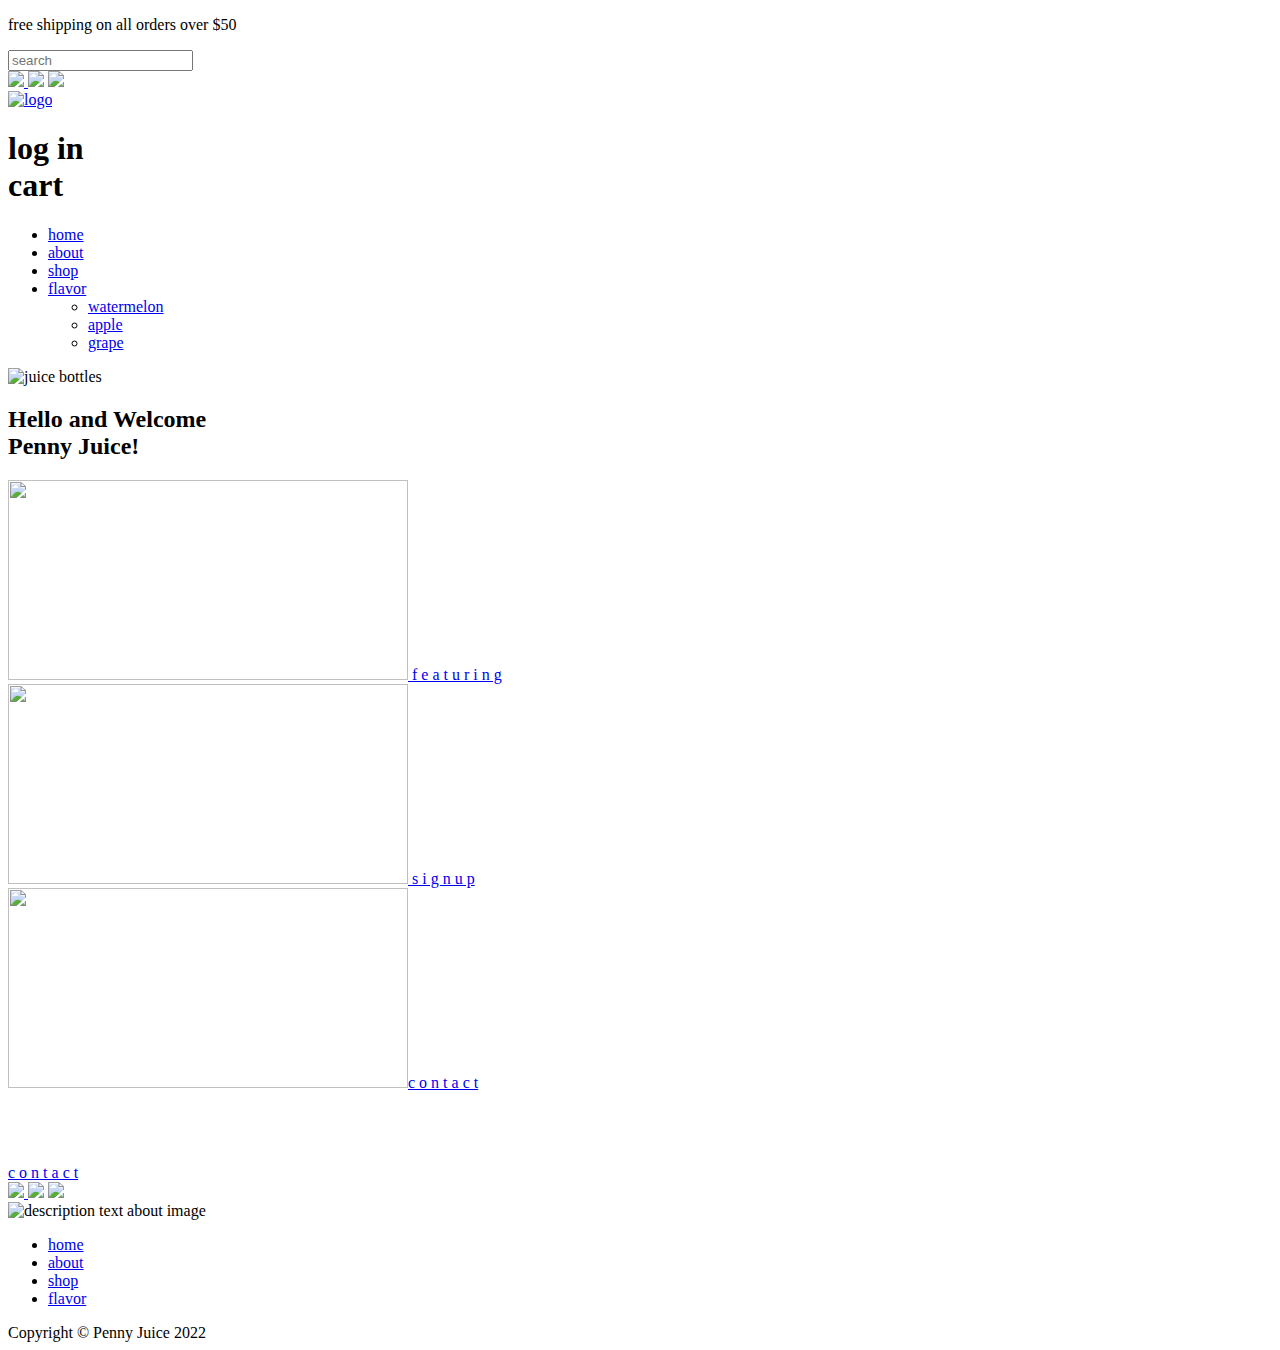
==== index.html @ 49f411d3 "Add files via upload" ====
<!DOCTYPE html>
<html lang="en">
<head>
    <meta charset="UTF-8">
    <title>Penny Juice - Healthy Lifestyle Website</title>
    <meta name="Keywords" content="Las Vegas, Healthy Lifestly, Events, Pre School, Juices">
      <meta name="author" content="Lexus Quirante">
      <meta name="viewpoint" content= "width=device-width, initial-scale=1.0">
      <link rel="stylesheet" type="text/css" href="../CSS/mystyle.css"> 
        
       
</head>
 
<body> 
 <div class ="container">
   <div class ="header">  
    
     <div class ="announcement">
         <p>free shipping on all orders over $50</p> </div>
       
        <input type="text" name="search"  placeholder="search" class="search" /> 
             <a href="#" class="btn"><i class="fas fa-sarch"></i> </a> 
             
            <div class ="socialmedia">
                     
                     <a href="https://www.instagram.com/" target="_blank"><img src="../IMAGES/instagram.jpg" width=30px> </a>
                     <a href="https://www.twitter.com/" target="_blank"><img src="../IMAGES/twitter.jpg" width=30px></a>
                     <a href="https://www.facebook.com/" target="_blank"><img src="../IMAGES/facebook.jpg" width=30px></a>
                      
              </div>
       
               <div class ="logo">
                   <a href="../HTML/index.html" target="_blank"><img src="../LOGO/pennyjuicefinallogo.png"alt="logo"> </a>
        </div> 

       <h1>
         log in <br> cart 
       </h1>    
    
       <div class ="content">  </div>
            <div class ="topnav">
               <ul>
                    <li><a href="../HTML/index.html">home</a></li>
               
                     <li><a href="../HTML/about.html">about</a></li>
               
                     <li><a href="../HTML/shop.html">shop</a></li>
                
                     <li><a href="../HTML/flavor.html">flavor</a>
                         <ul>
                           <li><a href="../HTML/watermelon.html">watermelon</a></li>
                           <li><a href="../HTML/apple.html">apple</a></li>
                           <li><a href="../HTML/grape.html">grape</a></li>
  
                       </ul>
                       </li>
        
                </ul>
              </div>
              
              <div class ="homepic">
                 <img src="../IMAGES/bottlehome_opti.jpg" width="700px" height="350px" alt="juice bottles">
                 
                <h2> Hello and Welcome <br> Penny Juice! </h2>   
            
            </div>   
             
              <div class="flex-container">    
                
                  <div class="feat">
                      <a href="../HTML/featuring.html" target="_blank"><img src="../IMAGES/feathome-oopti.jpg" width="400" height="200">  f e a t u r i n g  </a>
                
                  </div>
                  <div class="signup">
                     <a href="../HTML/signup.html" target="_blank">
                         <img src="../IMAGES/signup-opti.jpg" width="400px" height="200"> s i g n   u p </a>
                      
                  </div>
                  <div class="contact">
                      <a href="../HTML/contact.html" target="_blank"><img src="../IMAGES/contact-opti.jpg" width="400" height="200">c o n t a c t</a>
                  
                  </div>
                  
                
                
              </div>                        
             <br><br><br><br>
             
                     
       <div class="contactfooter"> 
                       <a href="../HTML/contact.html" >c o n t a c t</a>
                       </div>
            <div class="footer">
                   <div class ="socialfooter">
                     
                     <a href="https://www.instagram.com/" target="_blank"><img src="../IMAGES/instagram.jpg" width=30px> </a>
                     <a href="https://www.twitter.com/" target="_blank"><img src="../IMAGES/twitter.jpg" width=30px></a>
                     <a href="https://www.facebook.com/" target="_blank"><img src="../IMAGES/facebook.jpg" width=30px></a>
                      
              </div>
                <div class ="footerlogo">
              <img src="../LOGO/pennyjuicefinallogo.png"  alt="description text about image">    
             
        </div> 
                   <div class ="bottomnav">
                       <ul>
                     <li><a href="../HTML/index.html">home</a></li>
               
                     <li><a href="../HTML/about.html">about</a></li>
               
                     <li><a href="../HTML/shop.html">shop</a></li>
                
                     <li><a href="../HTML/flavor.html">flavor</a>
                       </li>
        
                </ul>
              </div>
              
                       <div></div>
                        <div class="copy">
                       Copyright &copy; Penny Juice 2022  
                </div>

            </div>
                          
    
            
            
            
            
            
             
     </div>
         
         
         
         
        
         
         
     </div>  

    
    
    
    
    
     
    
    
    
    
    
    
    
    
 

    
    
</body>
</html>
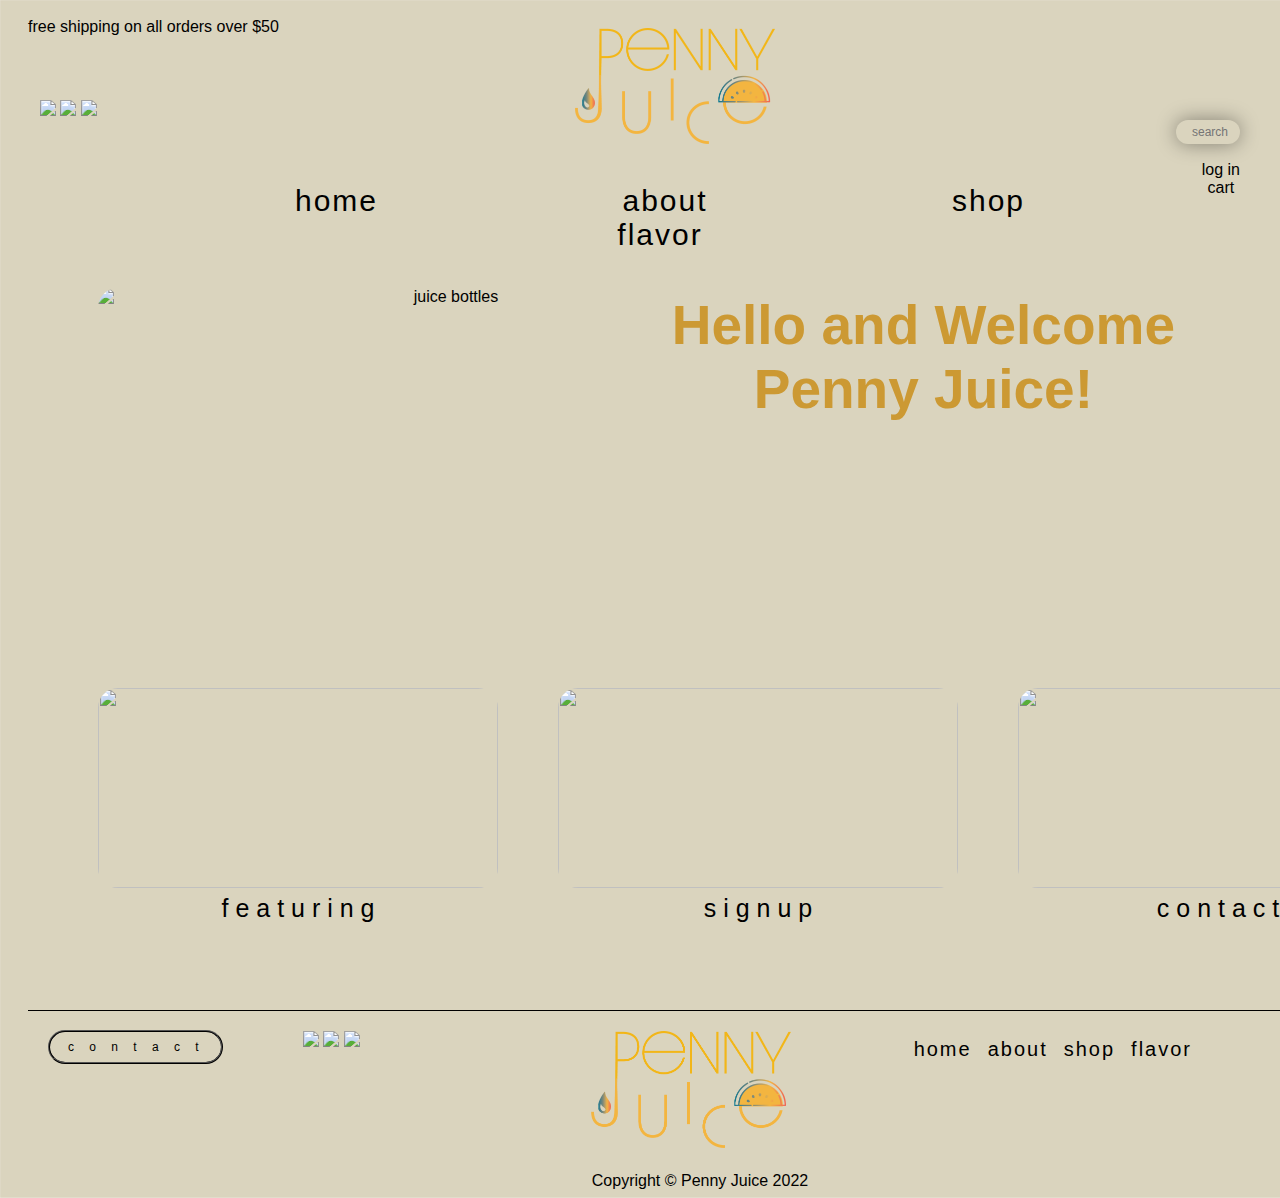
==== commit 4af4456e: "Update index.html" ====
--- a/index.html
+++ b/index.html
@@ -6,7 +6,7 @@
     <meta name="Keywords" content="Las Vegas, Healthy Lifestly, Events, Pre School, Juices">
       <meta name="author" content="Lexus Quirante">
       <meta name="viewpoint" content= "width=device-width, initial-scale=1.0">
-      <link rel="stylesheet" type="text/css" href="../CSS/mystyle.css"> 
+      <link rel="stylesheet" type="text/css" href="mystyle.css"> 
         
        
 </head>
@@ -23,14 +23,14 @@
              
             <div class ="socialmedia">
                      
-                     <a href="https://www.instagram.com/" target="_blank"><img src="../IMAGES/instagram.jpg" width=30px> </a>
-                     <a href="https://www.twitter.com/" target="_blank"><img src="../IMAGES/twitter.jpg" width=30px></a>
-                     <a href="https://www.facebook.com/" target="_blank"><img src="../IMAGES/facebook.jpg" width=30px></a>
+                     <a href="https://www.instagram.com/" target="_blank"><img src="instagram.jpg" width=30px> </a>
+                     <a href="https://www.twitter.com/" target="_blank"><img src="twitter.jpg" width=30px></a>
+                     <a href="https://www.facebook.com/" target="_blank"><img src="facebook.jpg" width=30px></a>
                       
               </div>
        
                <div class ="logo">
-                   <a href="../HTML/index.html" target="_blank"><img src="../LOGO/pennyjuicefinallogo.png"alt="logo"> </a>
+                   <a href="index.html" target="_blank"><img src="pennyjuicefinallogo.png"alt="logo"> </a>
         </div> 
 
        <h1>
@@ -40,17 +40,17 @@
        <div class ="content">  </div>
             <div class ="topnav">
                <ul>
-                    <li><a href="../HTML/index.html">home</a></li>
+                    <li><a href="index.html">home</a></li>
                
-                     <li><a href="../HTML/about.html">about</a></li>
+                     <li><a href="about.html">about</a></li>
                
-                     <li><a href="../HTML/shop.html">shop</a></li>
+                     <li><a href="shop.html">shop</a></li>
                 
-                     <li><a href="../HTML/flavor.html">flavor</a>
+                     <li><a href="flavor.html">flavor</a>
                          <ul>
-                           <li><a href="../HTML/watermelon.html">watermelon</a></li>
-                           <li><a href="../HTML/apple.html">apple</a></li>
-                           <li><a href="../HTML/grape.html">grape</a></li>
+                           <li><a href="watermelon.html">watermelon</a></li>
+                           <li><a href="apple.html">apple</a></li>
+                           <li><a href="grape.html">grape</a></li>
   
                        </ul>
                        </li>
@@ -59,7 +59,7 @@
               </div>
               
               <div class ="homepic">
-                 <img src="../IMAGES/bottlehome_opti.jpg" width="700px" height="350px" alt="juice bottles">
+                 <img src="bottlehome_opti.jpg" width="700px" height="350px" alt="juice bottles">
                  
                 <h2> Hello and Welcome <br> Penny Juice! </h2>   
             
@@ -68,16 +68,16 @@
               <div class="flex-container">    
                 
                   <div class="feat">
-                      <a href="../HTML/featuring.html" target="_blank"><img src="../IMAGES/feathome-oopti.jpg" width="400" height="200">  f e a t u r i n g  </a>
+                      <a href="featuring.html" target="_blank"><img src="feathome-oopti.jpg" width="400" height="200">  f e a t u r i n g  </a>
                 
                   </div>
                   <div class="signup">
-                     <a href="../HTML/signup.html" target="_blank">
-                         <img src="../IMAGES/signup-opti.jpg" width="400px" height="200"> s i g n   u p </a>
+                     <a href="signup.html" target="_blank">
+                         <img src="signup-opti.jpg" width="400px" height="200"> s i g n   u p </a>
                       
                   </div>
                   <div class="contact">
-                      <a href="../HTML/contact.html" target="_blank"><img src="../IMAGES/contact-opti.jpg" width="400" height="200">c o n t a c t</a>
+                      <a href="contact.html" target="_blank"><img src="contact-opti.jpg" width="400" height="200">c o n t a c t</a>
                   
                   </div>
                   
@@ -88,29 +88,29 @@
              
                      
        <div class="contactfooter"> 
-                       <a href="../HTML/contact.html" >c o n t a c t</a>
+                       <a href="contact.html" >c o n t a c t</a>
                        </div>
             <div class="footer">
                    <div class ="socialfooter">
                      
-                     <a href="https://www.instagram.com/" target="_blank"><img src="../IMAGES/instagram.jpg" width=30px> </a>
-                     <a href="https://www.twitter.com/" target="_blank"><img src="../IMAGES/twitter.jpg" width=30px></a>
-                     <a href="https://www.facebook.com/" target="_blank"><img src="../IMAGES/facebook.jpg" width=30px></a>
+                     <a href="https://www.instagram.com/" target="_blank"><img src="instagram.jpg" width=30px> </a>
+                     <a href="https://www.twitter.com/" target="_blank"><img src="twitter.jpg" width=30px></a>
+                     <a href="https://www.facebook.com/" target="_blank"><img src="facebook.jpg" width=30px></a>
                       
               </div>
                 <div class ="footerlogo">
-              <img src="../LOGO/pennyjuicefinallogo.png"  alt="description text about image">    
+              <img src="pennyjuicefinallogo.png"  alt="description text about image">    
              
         </div> 
                    <div class ="bottomnav">
                        <ul>
-                     <li><a href="../HTML/index.html">home</a></li>
+                     <li><a href="index.html">home</a></li>
                
-                     <li><a href="../HTML/about.html">about</a></li>
+                     <li><a href="about.html">about</a></li>
                
-                     <li><a href="../HTML/shop.html">shop</a></li>
+                     <li><a href="shop.html">shop</a></li>
                 
-                     <li><a href="../HTML/flavor.html">flavor</a>
+                     <li><a href="flavor.html">flavor</a>
                        </li>
         
                 </ul>
@@ -159,4 +159,4 @@
     
     
 </body>
-</html>+</html>
--- a/mystyle.css
+++ b/mystyle.css
@@ -0,0 +1,489 @@
+@charset "utf-8";
+/* CSS Document */
+body {
+    background-image: url("../IMAGES/background_opti.jpg");
+    background-size: cover;
+    font-family: basic-sans,sans-serif;
+    font-style: normal;
+    max-width: 1366px;
+    min-height: 300px;
+    overflow: auto;
+    }
+    
+}
+
+.header {
+    text-align: center;
+}
+p {
+    margin-top: 10px;
+    margin-bottom: 10px;
+    margin-left: 20px;
+    float:left;
+    font-weight: 100;
+    
+}
+.container {
+ margin: auto;
+ text-align: center;
+    
+    
+}
+.socialmedia{
+  position: absolute;
+   top: 100px;
+   left: 40px;
+    
+}
+
+.logo img {
+ max-width: 200px;
+ margin: 20px;
+ margin-left:  100px;
+ margin-right: 300px; 
+
+}
+
+
+a {
+    text-decoration:none; 
+    color: black;       
+}
+h1 {
+   position: absolute;
+   top: 150px;
+   right: 40px;
+   font-size: 16px;
+   font-weight: 100;
+} 
+.topnav a{
+    float:none;
+    overflow: hidden;
+    text-decoration:none; 
+    color: black; 
+    list-style: none;
+}
+.topnav li {
+    display: inline-block;
+    font-size: 30px;
+    font-weight: 100;
+    letter-spacing: 2px;
+    margin-left:  120px;
+    margin-right: 120px;
+    border-radius: 40px
+}
+
+.topnav ul li:hover {
+    display: inline-block;
+    list-style: none;
+    position: relative;
+    background-color: #CC9933;
+    padding: 10px;
+    transition: 0.10s;
+}
+.topnav ul li {
+    list-style: none;
+    position: relative;
+}
+.topnav ul li ul {
+    display: none;
+    position: absolute;
+    background: #CC9925;
+    padding: 10px;
+    padding-right: 10px;
+    border-radius: 0px 0px 6px 6px;
+    
+} 
+.topnav ul li:hover ul {
+    display: block;
+    position: absolute;
+    background-color: transparent;
+    padding: 10px;
+    padding-right: 10px;
+    border-radius: 0px 0px 6px 6px;
+} 
+.topnav ul li ul li {
+    padding: 8px 14px;
+      transition: .10s;
+}
+.topnav ul li ul li a {
+    border-radius: 10px;
+}
+
+.search { 
+  background: transparent;
+  border: 10px;
+  outline: none;
+  width: 40px;;
+  font-weight: 20;
+  font-size: 12px;
+  transition: 0.8s;
+  position: absolute;
+   top: 120px;
+   right: 40px;
+}
+.search  {
+  height: 8px;
+  border-radius: 20px;
+  padding: 8px 12px;
+  display: 80px;
+  cursor: pointer;
+  transition: 0.8s;
+  box-shadow: 0 0 20px 0 rgba(0, 0, 0, 0.4);
+  text-align: right;
+}
+.container:hover .search {
+  width: 150px;
+}
+
+.homepic{
+ margin:20px;
+ margin-left: 90px;
+ padding-top: 30px;
+ display: inline-flex;
+ width:100%;
+ padding: 0px; 
+
+}
+.homepic img {
+    border-radius: 20px;
+}
+h2 { 
+   margin: 5px;
+   position: absolute;
+   right: 100px;
+   font-size: 55px;
+   font-weight: 300px;
+    color: #CC9933;
+}
+.flex-container {
+    display: flex;
+    background-color: transparent;
+    clear:both;
+    padding-bottom: 20px;
+    margin-left: 60px; 
+    border-radius: 15px solid transparent;
+
+}
+.flex-container > div {
+    width: 400px; 
+    height: 200px;
+    margin: 30px;
+    line-height: auto;
+    color: black;
+    font-size: 25px; 
+}
+
+.feat img {
+    border-radius: 20px;
+    border-image:url("../IMAGES/feathome-oopti.jpg" 20px)
+}
+.signup img {
+     border-radius: 20px;
+    border-image:url("../IMAGES/signup-opti.jpg" 20px);
+}
+.contact img {
+    border-radius: 20px;
+    border-image:url("../IMAGES/contact-opti.jpg" )
+}
+.footer {
+  border-top: 1px solid black;
+  margin-left: 20px;
+  margin-right: -100px;
+}
+
+.socialfooter {
+  margin-top: 20px;
+    margin-bottom: 10px;
+    margin-left: 80px;
+    float:left;
+}
+
+.contactfooter {
+    margin-top: 20px;
+    margin-left: 40px;
+    float:left;
+    border: 2px;
+    border-style: ridge;
+    border-color: black;
+    border-radius: 40px;
+    
+
+}
+.contactfooter {
+    font-size: 12px;
+    letter-spacing: 6px;
+    padding-top: 8px;
+    padding-bottom: 8px;
+    padding-left: 18px;
+    padding-right: 16px;
+}
+
+.footerlogo img {
+ max-width: 200px;
+ margin: 20px;
+ margin-left:  100px;
+ margin-right: 450px; 
+    
+}
+.bottomnav {
+    overflow: hidden;
+}
+.bottomnav a {
+    float:right;
+    text-decoration: none;
+    padding: 8px 8px;
+}
+.bottomnav ul {
+    list-style-type: none;
+    font-size: 20px;
+    font-weight: 100;
+    letter-spacing: 2px;
+    display:inline-flex;
+    position: absolute;
+    right: 40px;
+    padding: 8px 8px;
+    padding-right: 40px; 
+    margin-top: -150px
+ 
+}
+    
+ h3 {
+    font-size: 40px;
+    color: white;
+    font-family: basic-sans,sans-serif;
+    position: absolute;
+    left: 620px;
+    top: 450px;
+
+    
+}
+
+h3 {
+    border: 2px;
+    border-style: solid;
+    border-color: white;
+    border-radius: 20px;
+    padding-top: 10px;
+    padding-bottom: 10px;
+    padding-left: 18px;
+    padding-right: 16px;
+    margin-right: -300px; 
+}
+.flex-container1 img{
+    margin-left: 40px;
+    border-radius: 10px;
+}
+.aboutinfo{
+    font-family: basic-sans,sans-serif;
+    position: absolute;
+    font-size: 30px;
+    right: 100px; 
+    font-weight: 30ppx;
+}
+.aboutinfo {
+   padding-left: 300px;
+    padding-right: 300px;
+    padding-top: 40px;
+}
+
+h4 {
+    font-size: 50px;
+    color: black;
+    font-family: basic-sans,sans-serif;
+    position: absolute;
+    left: 600px;
+    
+}
+
+h4 {
+    border: 2px;
+    border-style: solid;
+    border-color: black;
+    border-radius: 20px;
+    padding-top: 10px;
+    padding-bottom: 10px;
+    padding-left: 20px;
+    padding-right: 18px;
+    margin-top: 5px;
+}
+.flex-container2 {
+     display: flex;
+    flex-wrap: wrap;
+    justify-content: center;
+    clear:both;
+}
+.flex-container2 div {
+    width:200px;
+    color:transparent;
+    text-align: center;
+    line-height: 2px;
+    margin: 20px;
+    padding-left: 40px;
+        
+}
+.flex-container2 img{
+    border-radius: 20px;
+}
+h5 { 
+    font-size: 22px;
+    font-weight: 20px;
+    color: black;
+    font-family: basic-sans,sans-serif;
+     
+}
+h5 p{
+    font-size: 15px;
+    float: inherit;
+    padding-right: 20px;
+}
+h6 {
+  
+    font-size: 50px;
+    color: black;
+    font-family: basic-sans,sans-serif;
+    position: absolute;
+    left: 620px;
+    
+}
+
+h6 {
+    
+    border: 2px;
+    border-style: solid;
+    border-color: black;
+    border-radius: 20px;
+    padding-top: 10px;
+    padding-bottom: 10px;
+    padding-left: 22px;
+    padding-right: 20px;
+    margin-top: 5px;
+}
+
+.flex-container3 {
+     display: flex;
+    flex-wrap: wrap;
+    justify-content:center;
+    clear:both;
+}
+.flex-container3 div {
+    width: 90px;
+    color:transparent;
+    text-align: center;
+    margin: 20px;
+    padding-left: 20px;
+    padding-right: 5px;
+}
+
+.flex-container3 div img{
+    border-radius: 20px;
+
+}
+
+.flex-container4   {
+    display: flex;
+    flex-wrap: wrap;
+    justify-content:center;
+    clear:both;
+}
+
+.flex-container4  div{
+    width: 200px;
+    height: 500px;
+    color:transparent;
+    text-align: center;
+    margin: -30px;
+    padding-left: 20px;
+    padding-right: 400px;
+    
+}
+
+.flex-container4 h1 {
+    font-size: 50px;
+    color: black;
+    font-family: basic-sans,sans-serif;
+    position: absolute;
+    left: 500px;
+    right: 595px;
+}
+.flex-container4 h1{
+    border: 2px;
+    border-style: solid;
+    border-color: black;
+    border-radius: 20px;
+    padding-top: 10px;
+    padding-bottom: 10px;
+    margin-top: 125px; 
+    padding-left: 18px;
+    padding-right: 16px;
+    margin-bottom: 125px;
+    
+}
+.feat1 img{
+    border-radius: 20px;
+
+}
+.feat2 img{
+    border-radius: 20px;
+    margin-left: 390px;
+    margin-top: -471px;
+    margin-bottom: 200px;
+
+}
+.feat1  h5 {
+    font-size: 20px;
+    color: black;
+   font-weight: 100; 
+    font-family: basic-sans,sans-serif;
+    position: absolute;
+    left: 460px;
+}
+.feat2  h5 {
+    font-size: 20px;
+    color: black;
+   font-weight: 100; 
+    font-family: basic-sans,sans-serif;
+    position: absolute;
+    left: 880px;
+    bottom: -40px;
+}
+
+form > button{
+    border-radius: 12px;
+    background-color: transparent;
+    padding: 10px;
+    
+}
+form > button:hover {
+    background-color: darkolivegreen;
+    
+}
+label{
+      @extend .transition;
+      transform-origin: left center;
+      font-weight: 100;
+      letter-spacing: 0.01em;
+      font-size: 17px;
+      box-sizing: border-box;
+      padding: 50px ;
+    padding-left:560px;
+      display: block;
+      position: absolute;
+      margin-top: -40px;
+      z-index: 2;
+      pointer-events: none;
+          }
+dt {
+    font-family: basic-sans,sans-serif;
+    font-weight: bold;
+    font-size: 20px;
+    padding-right: 80px;
+
+}
+
+dd{
+    font-family: basic-sans,sans-serif;
+    font-size: 18px;
+    padding-left: 80px;
+
+}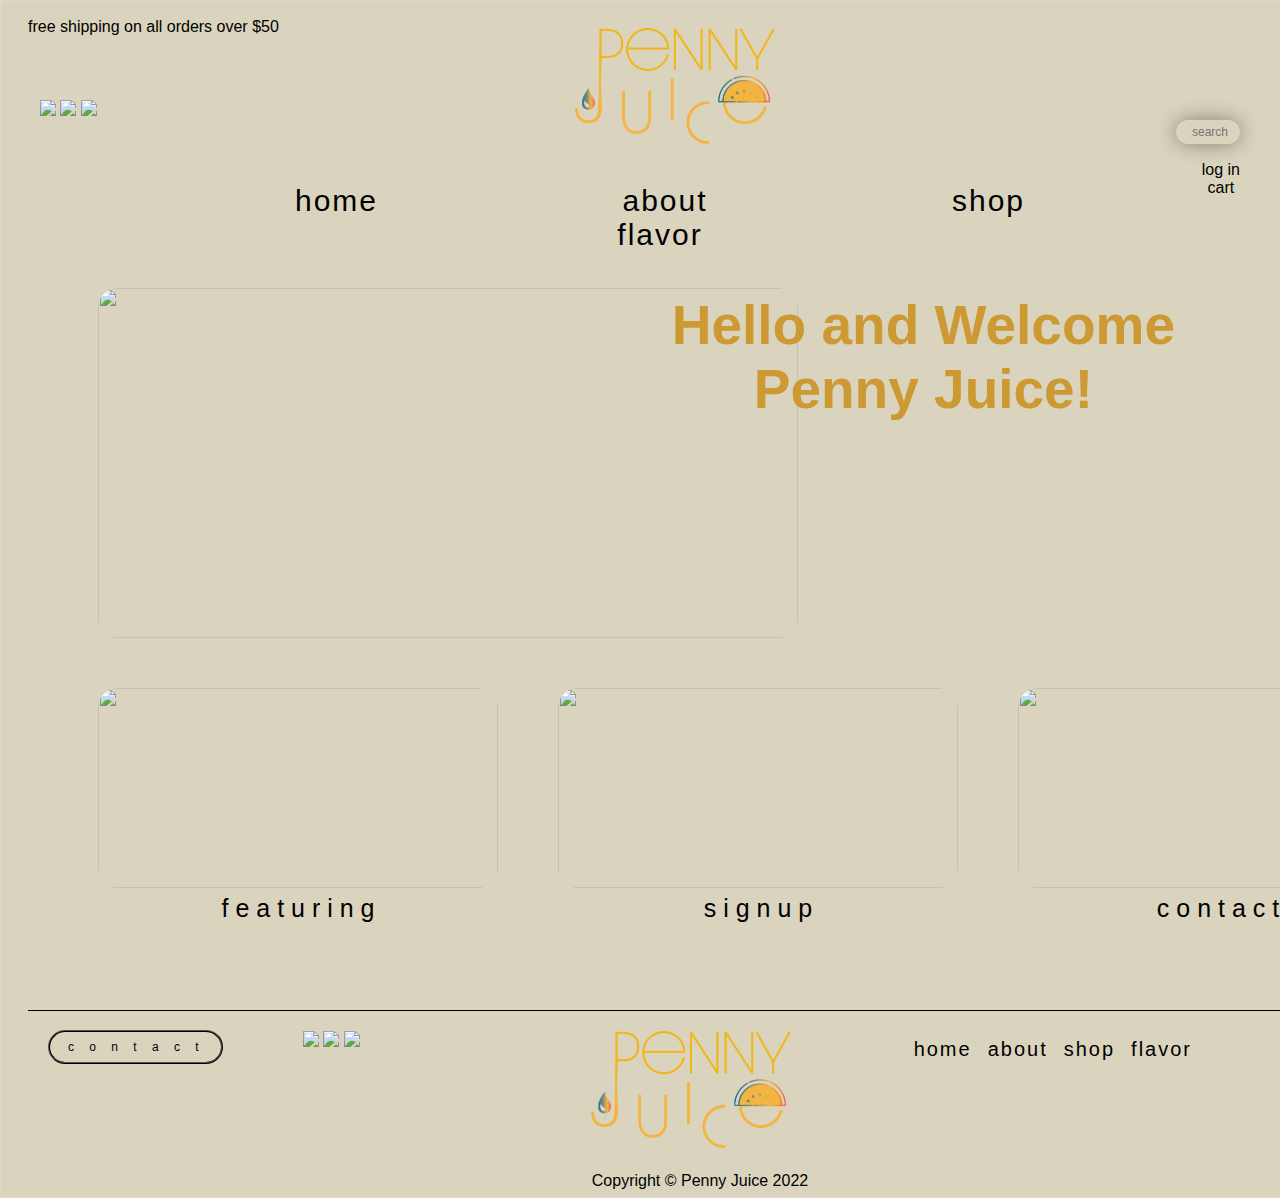
==== commit 415947bf: "Update index.html" ====
--- a/index.html
+++ b/index.html
@@ -59,7 +59,7 @@
               </div>
               
               <div class ="homepic">
-                 <img src="bottlehome_opti.jpg" width="700px" height="350px" alt="juice bottles">
+                 <img src="bottlehome_opti.jpg" width="700px" height="350px">
                  
                 <h2> Hello and Welcome <br> Penny Juice! </h2>   
             
@@ -150,7 +150,7 @@
     
     
     
-    
+     
     
     
     
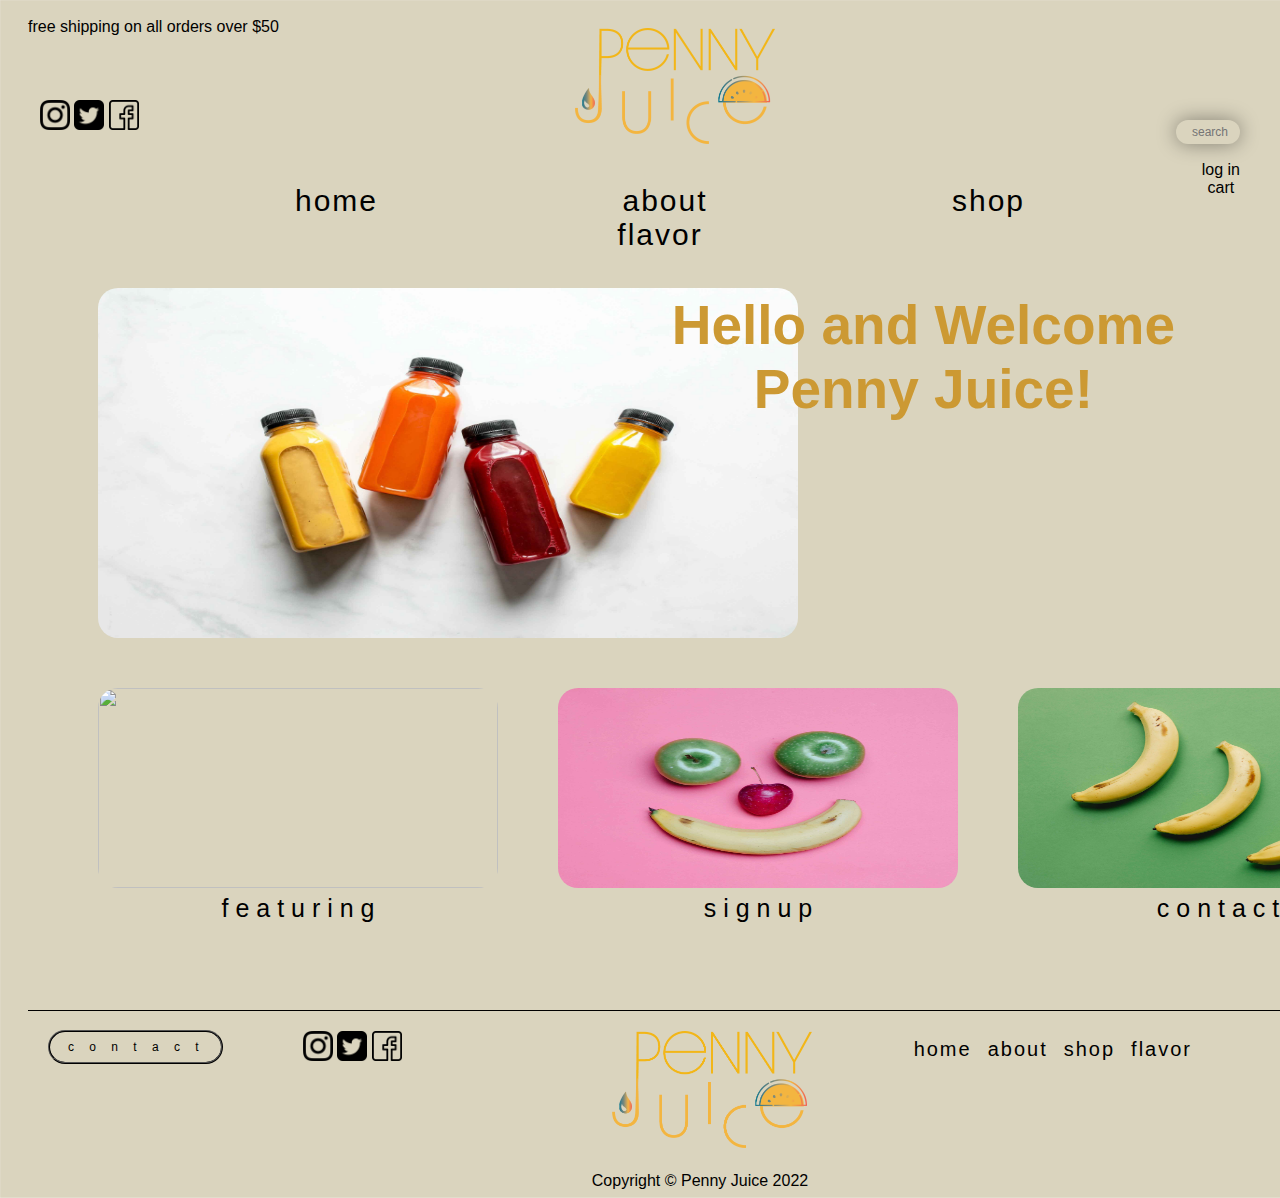
==== commit 48a49353: "Update index.html" ====
--- a/index.html
+++ b/index.html
@@ -33,9 +33,9 @@
                    <a href="index.html" target="_blank"><img src="pennyjuicefinallogo.png"alt="logo"> </a>
         </div> 
 
-       <h1>
-         log in <br> cart 
-       </h1>    
+      <h1>
+         <a href="login.html">log in</a> <br> cart 
+       </h1>     
     
        <div class ="content">  </div>
             <div class ="topnav">
--- a/mystyle.css
+++ b/mystyle.css
@@ -1,7 +1,7 @@
 @charset "utf-8";
 /* CSS Document */
 body {
-    background-image: url("../IMAGES/background_opti.jpg");
+    background-image: url("background_opti.jpg");
     background-size: cover;
     font-family: basic-sans,sans-serif;
     font-style: normal;
@@ -486,4 +486,4 @@
     font-size: 18px;
     padding-left: 80px;
 
-}+}
